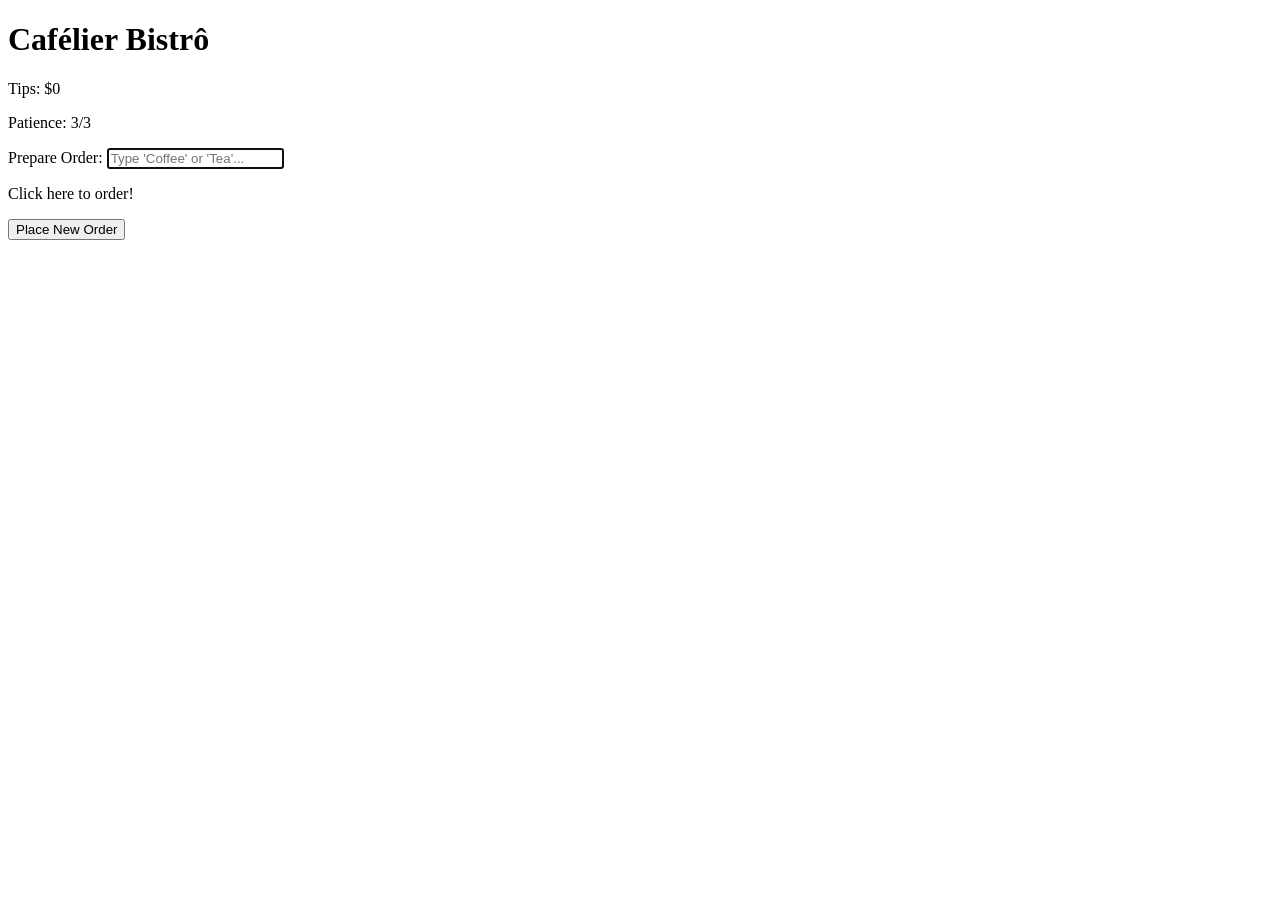
==== index/index.html @ d1826cdd "Cafelier project" ====
<!DOCTYPE html>
<html lang="en">
<head>
  <meta charset="UTF-8" />
  <meta name="viewport" content="width=device-width, initial-scale=1.0" />
  <meta http-equiv="X-UA-Compatible" content="ie=edge" />
  <link rel="stylesheet" href="style.css" />
  <title>Cafélier Bistrô</title>
</head>
<body>
  <div id="game-container">
    <!-- Header with game status -->
    <header>
      <h1>Cafélier Bistrô</h1>
      <div class="stats">
        <p>Tips: $<span id="score">0</span></p>
        <p>Patience: <span id="lives">3</span>/3</p>
      </div>
    </header>

    <!-- Main area where orders will appear -->
    <main id="app">
      <div id="order-board">
        <!-- The <ul> and <li> elements will be injected here via JS -->
        <ul id="active-orders"></ul>
      </div>
    </main>

    <!-- Barista Input: Where the player types to clear the challenge -->
    <footer>
      <div class="input-area">
        <label for="barista-input">Prepare Order:</label>
        <input 
          type="text" 
          id="barista-input" 
          placeholder="Type 'Coffee' or 'Tea'..." 
          autocomplete="off"
          autofocus
        >
        
      <!-- Main Board: Replaced with an interactive order button -->
<main id="app">
  <div id="order-board">
    <p class="order-prompt">Click here to order!</p>
    <button id="order-btn" class="primary-btn">Place New Order</button>
    
    <!-- The list remains here but will be empty until the button is clicked -->
    <ul id="active-orders"></ul>
  </div>
</main>

  <!-- Logic files -->
  <script src="player.js"></script>
  <script src="cafélierbistrô.js"></script>
  <script src="index.js"></script>
</body>
</html>
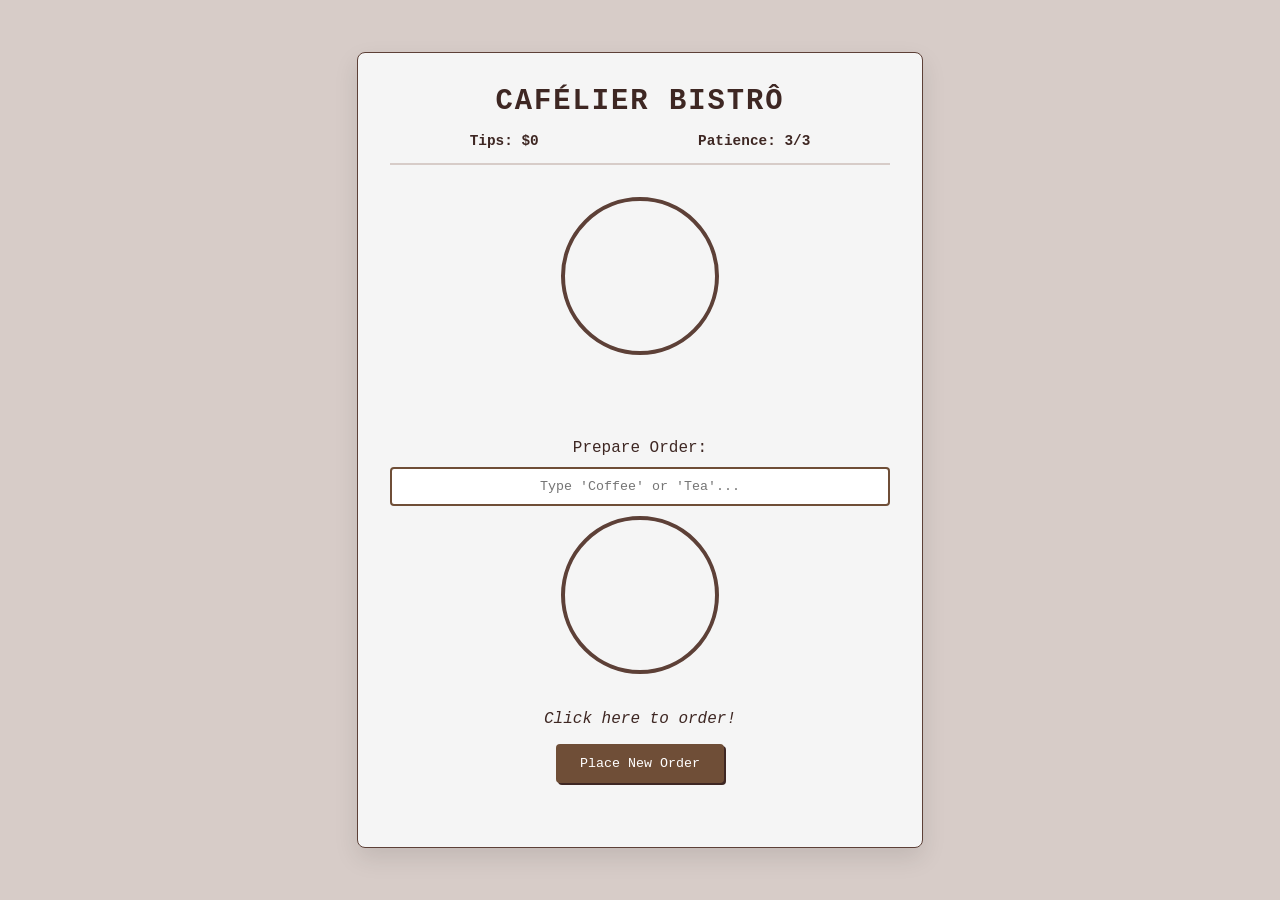
==== commit 42424a84: "day1" ====
--- a/index/index.html
+++ b/index/index.html
@@ -4,7 +4,7 @@
   <meta charset="UTF-8" />
   <meta name="viewport" content="width=device-width, initial-scale=1.0" />
   <meta http-equiv="X-UA-Compatible" content="ie=edge" />
-  <link rel="stylesheet" href="style.css" />
+  <link rel="stylesheet" href=../css/stylesheet.css />
   <title>Cafélier Bistrô</title>
 </head>
 <body>
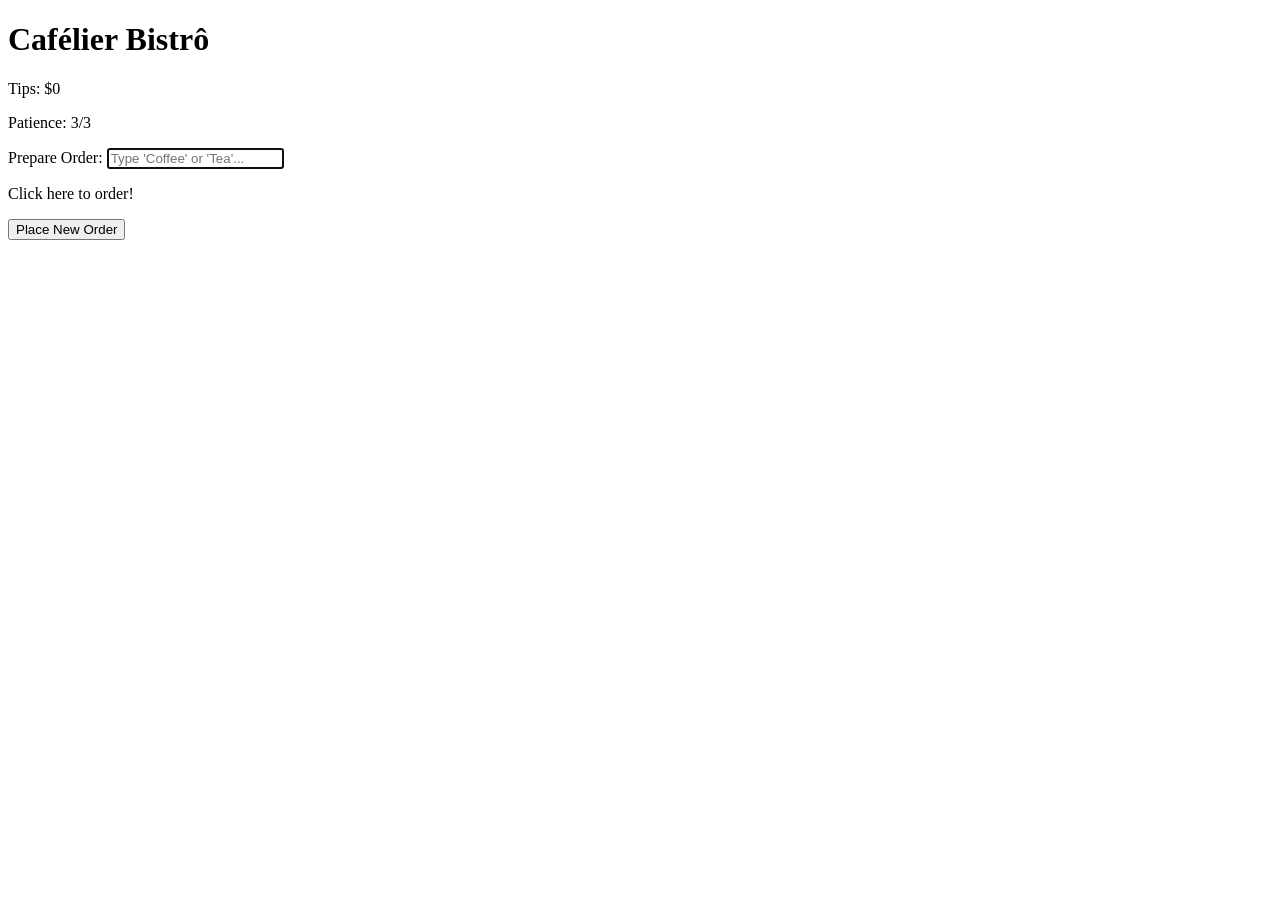
==== commit 1f90f914: "day2" ====
--- a/index/index.html
+++ b/index/index.html
@@ -4,7 +4,7 @@
   <meta charset="UTF-8" />
   <meta name="viewport" content="width=device-width, initial-scale=1.0" />
   <meta http-equiv="X-UA-Compatible" content="ie=edge" />
-  <link rel="stylesheet" href=../css/stylesheet.css />
+  <link rel="stylesheet" href="css/style.css" />
   <title>Cafélier Bistrô</title>
 </head>
 <body>
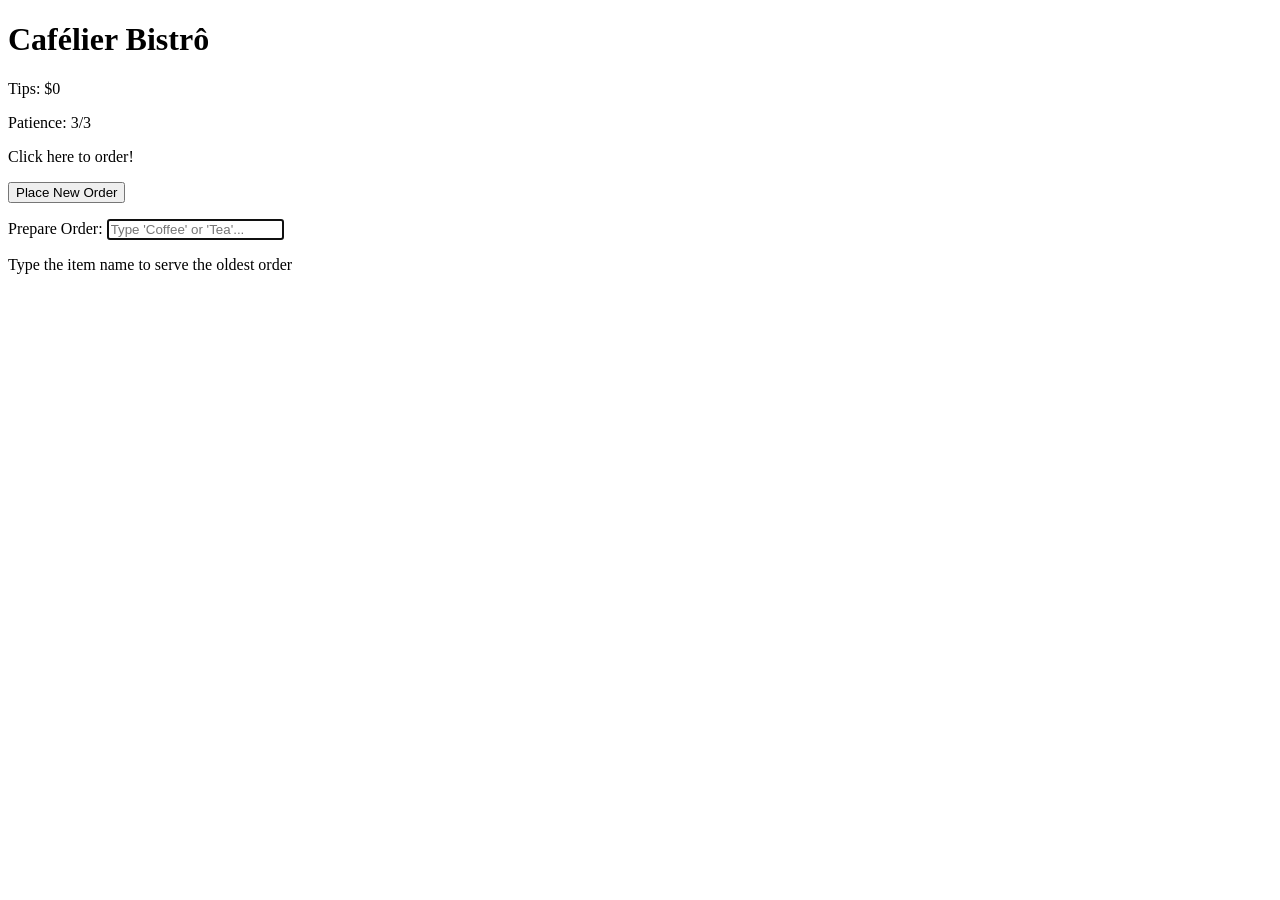
==== commit 844c3fea: "day2-2" ====
--- a/index/index.html
+++ b/index/index.html
@@ -1,35 +1,39 @@
 <!DOCTYPE html>
 <html lang="en">
 <head>
-  <meta charset="UTF-8" />
-  <meta name="viewport" content="width=device-width, initial-scale=1.0" />
-  <meta http-equiv="X-UA-Compatible" content="ie=edge" />
-  <link rel="stylesheet" href="css/style.css" />
+  <meta charset="UTF-8">
+  <meta name="viewport" content="width=device-width, initial-scale=1.0">
   <title>Cafélier Bistrô</title>
+  <!-- Conexão com o teu CSS dentro da pasta css -->
+  <link rel="stylesheet" href="css/style.css">
 </head>
 <body>
+
   <div id="game-container">
-    <!-- Header with game status -->
     <header>
       <h1>Cafélier Bistrô</h1>
       <div class="stats">
+        <!-- IDs correspondentes ao teu JS: score e lives -->
         <p>Tips: $<span id="score">0</span></p>
         <p>Patience: <span id="lives">3</span>/3</p>
       </div>
     </header>
 
-    <!-- Main area where orders will appear -->
     <main id="app">
       <div id="order-board">
-        <!-- The <ul> and <li> elements will be injected here via JS -->
+        <p class="order-prompt">Click here to order!</p>
+        <!-- ID correspondente ao teu JS: order-btn -->
+        <button id="order-btn" class="primary-btn">Place New Order</button>
+        
+        <!-- ID correspondente ao teu JS: active-orders -->
         <ul id="active-orders"></ul>
       </div>
     </main>
 
-    <!-- Barista Input: Where the player types to clear the challenge -->
     <footer>
       <div class="input-area">
         <label for="barista-input">Prepare Order:</label>
+        <!-- ID correspondente ao teu JS: barista-input -->
         <input 
           type="text" 
           id="barista-input" 
@@ -37,22 +41,12 @@
           autocomplete="off"
           autofocus
         >
-        
-      <!-- Main Board: Replaced with an interactive order button -->
-<main id="app">
-  <div id="order-board">
-    <p class="order-prompt">Click here to order!</p>
-    <button id="order-btn" class="primary-btn">Place New Order</button>
-    
-    <!-- The list remains here but will be empty until the button is clicked -->
-    <ul id="active-orders"></ul>
+      </div>
+      <p class="hint">Type the item name to serve the oldest order</p>
+    </footer>
   </div>
-</main>
 
-  <!-- Logic files -->
-  <script src="player.js"></script>
-  <script src="cafélierbistrô.js"></script>
+  <!-- Conexão com o teu JS (verifica se o nome do ficheiro é index.js) -->
   <script src="index.js"></script>
 </body>
 </html>
-
